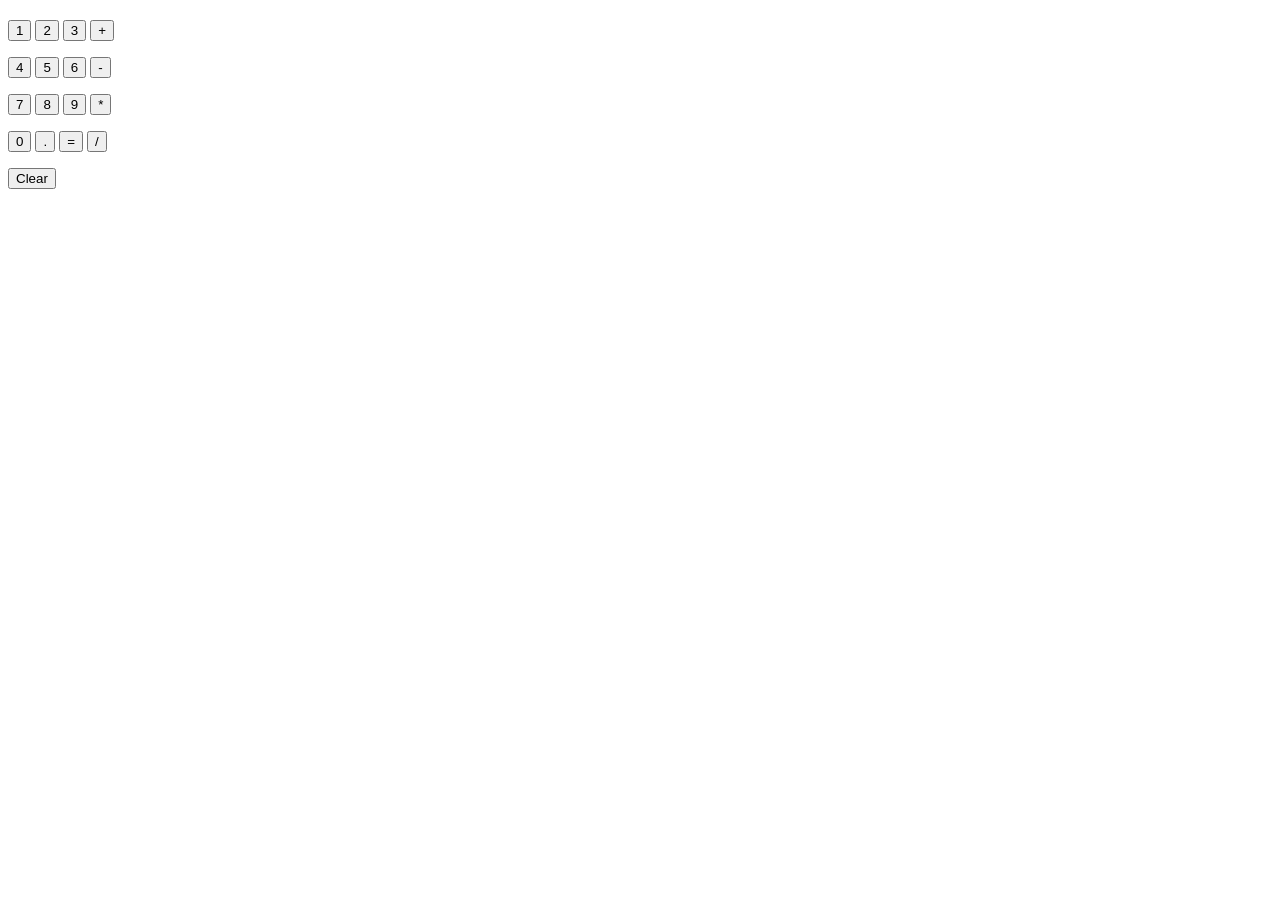
==== Calculator/index.html @ bd75a044 "Add initial HTML structure for calculator" ====
<!DOCTYPE html>
<html lang="en">
<head>
  <meta charset="UTF-8">
  <meta name="viewport" content="width=device-width, initial-scale=1.0">
  <title>Document</title>
  <link rel="stylesheet" href="style.css">
</head>
<body>
  <div class="container">
    <h2 class="result"></h2>
    <div class="line"></div>
    <p>
      <button class="type1" onclick="calculate('1')">1</button>
      <button class="type1" onclick="calculate('2')">2</button>
      <button class="type1" onclick="calculate('3')">3</button>
      <button class="type2" onclick="calculate(' + ')">+</button>
    </p>
    <p>
      <button class="type1" onclick="calculate('2')">4</button>
      <button class="type1" onclick="calculate('2')">5</button>
      <button class="type1" onclick="calculate('6')">6</button>
      <button class="type2" onclick="calculate(' - ')">-</button>
    </p>
    <p>
      <button class="type1" onclick="calculate('7')">7</button>
      <button class="type1" onclick="calculate('8')">8</button>
      <button class="type1" onclick="calculate('9')">9</button>
      <button class="type2" onclick="calculate(' * ')">*</button>
    </p>
    <p>
      <button class="type1" onclick="calculate('0')">0</button>
      <button class="type1" onclick="calculate(' . ')">.</button>
      <button class="type1" onclick="calculate('')">=</button>
      <button class="type2" onclick="calculate(' / ')">/</button>
    </p>
    <button class="type1" onclick="calculate('clear')">Clear</button>
  </div>
  <script src="script.js"></script>
</body>
</html>
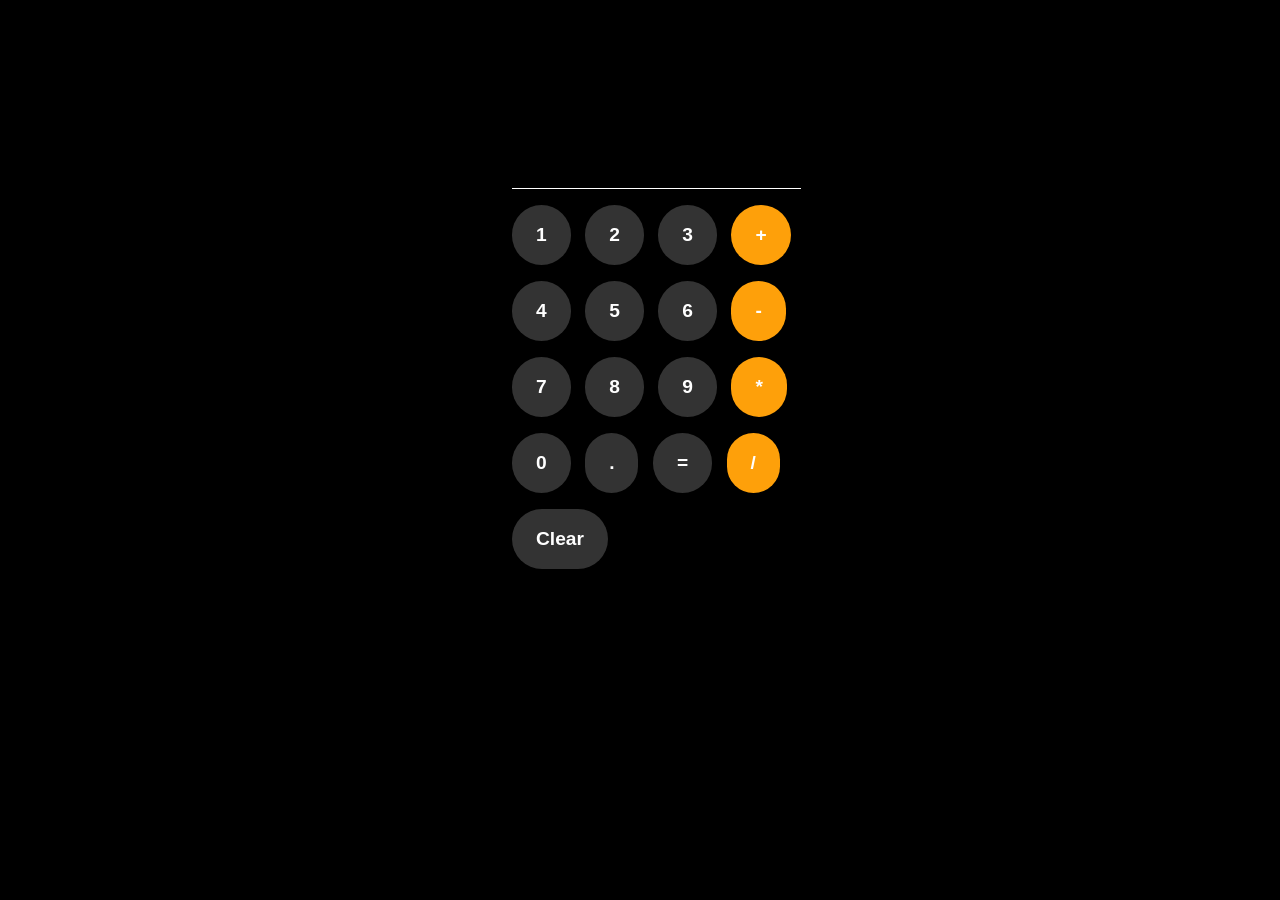
==== commit 137d8d8e: "Change document title to 'Calculator'" ====
--- a/Calculator/index.html
+++ b/Calculator/index.html
@@ -3,7 +3,7 @@
 <head>
   <meta charset="UTF-8">
   <meta name="viewport" content="width=device-width, initial-scale=1.0">
-  <title>Document</title>
+  <title>Calculator</title>
   <link rel="stylesheet" href="style.css">
 </head>
 <body>
--- a/Calculator/style.css
+++ b/Calculator/style.css
@@ -0,0 +1,51 @@
+body{
+  background-color: black;
+  font-family: Arial, Helvetica, sans-serif;
+}
+
+.container{
+  position: absolute;
+  top: 20%;
+  left: 40%;
+}
+
+.type1{
+  background-color: #333333;
+  padding: 19px 24px;
+  border-radius: 90px;
+  border: none;
+  font-weight: bold;
+  font-size: larger;
+  color: white;
+  margin-right: 10px;
+  cursor: pointer;
+}
+
+.type2{
+  background-color: #FEA00A;
+  padding: 19px 24px;
+  border-radius: 90px;
+  border: none;
+  font-weight: bold;
+  font-size: larger;
+  color: white;
+  margin-right: 10px;
+  cursor: pointer;
+}
+
+.line{
+  background-color: white;
+  height: 1px;
+}
+
+.result{
+  margin: 8px 0px;
+  color: white;
+  font-size: larger;
+}
+
+@media (width <= 600px) {
+  .container{
+    left: 16%;
+  }
+}
